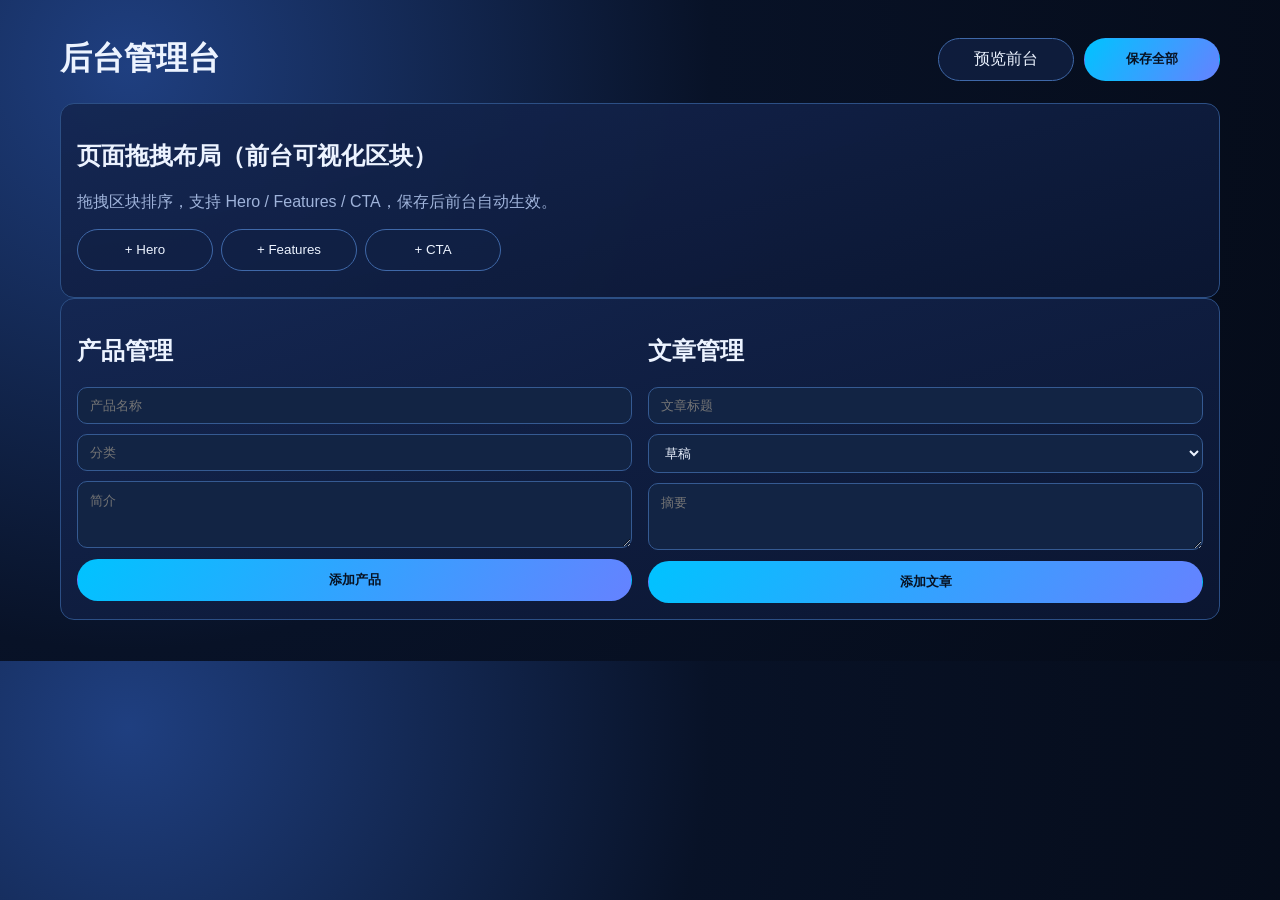
==== admin.html @ 186728f4 "Build drag-and-drop frontend layout and admin CMS for products/articles" ====
<!doctype html>
<html lang="zh-CN">
  <head>
    <meta charset="UTF-8" />
    <meta name="viewport" content="width=device-width, initial-scale=1.0" />
    <title>CanPack Pro Admin</title>
    <link rel="stylesheet" href="styles.css" />
  </head>
  <body>
    <main class="shell admin-page">
      <header class="admin-header">
        <h1>后台管理台</h1>
        <div class="admin-actions">
          <a class="btn btn-outline" href="index.html" target="_blank">预览前台</a>
          <button id="saveAllBtn" class="btn btn-primary" type="button">保存全部</button>
        </div>
      </header>

      <section class="panel">
        <h2>页面拖拽布局（前台可视化区块）</h2>
        <p class="section-sub">拖拽区块排序，支持 Hero / Features / CTA，保存后前台自动生效。</p>
        <div class="layout-toolbar">
          <button class="btn btn-outline" type="button" data-add-block="hero">+ Hero</button>
          <button class="btn btn-outline" type="button" data-add-block="features">+ Features</button>
          <button class="btn btn-outline" type="button" data-add-block="cta">+ CTA</button>
        </div>
        <div id="layoutList" class="admin-list dropzone"></div>
      </section>

      <section class="panel two-col">
        <div>
          <h2>产品管理</h2>
          <form id="productForm" class="admin-form">
            <input type="text" name="name" placeholder="产品名称" required />
            <input type="text" name="category" placeholder="分类" required />
            <textarea name="summary" rows="3" placeholder="简介" required></textarea>
            <button class="btn btn-primary" type="submit">添加产品</button>
          </form>
          <div id="productList" class="admin-list"></div>
        </div>

        <div>
          <h2>文章管理</h2>
          <form id="articleForm" class="admin-form">
            <input type="text" name="title" placeholder="文章标题" required />
            <select name="status">
              <option value="draft">草稿</option>
              <option value="published">已发布</option>
            </select>
            <textarea name="excerpt" rows="3" placeholder="摘要" required></textarea>
            <button class="btn btn-primary" type="submit">添加文章</button>
          </form>
          <div id="articleList" class="admin-list"></div>
        </div>
      </section>

      <p id="adminStatus" class="section-sub"></p>
    </main>

    <script src="admin.js"></script>
  </body>
</html>
---- styles.css ----
:root {
  --bg: #081227;
  --text: #ecf3ff;
  --muted: #9fb3da;
  --line: #2c4f85;
  --brand: #00c3ff;
  --brand2: #6582ff;
  --ok: #56d8aa;
  --danger: #ff8b8b;
}
* { box-sizing: border-box; }
html, body { margin: 0; }
body {
  font-family: Inter, "PingFang SC", "Noto Sans", sans-serif;
  background: radial-gradient(circle at 10% 10%, #1f3f80 0%, var(--bg) 45%, #050b18 100%);
  color: var(--text);
}
.shell { width: min(1160px, 94vw); margin-inline: auto; }

h1, h2, h3, p, li, span, a, button, input, textarea, small {
  white-space: normal;
  overflow-wrap: anywhere;
  word-break: break-word;
}
:lang(zh-CN) { line-break: strict; }
:lang(en) { hyphens: auto; }

.header {
  display: grid;
  grid-template-columns: auto 1fr auto;
  gap: 1rem;
  align-items: center;
  padding: 1rem 0;
  position: sticky;
  top: 0;
  z-index: 10;
  backdrop-filter: blur(8px);
}
.logo { color: #fff; text-decoration: none; font-size: 1.3rem; font-weight: 800; }
.logo span { color: var(--brand); }
.nav { display: flex; gap: .8rem; flex-wrap: wrap; }
.nav a { color: var(--muted); text-decoration: none; padding: .3rem .5rem; border-radius: 8px; }
.nav a:hover { color: #fff; background: rgba(0,195,255,.15); }
.header-actions { display: flex; gap: .6rem; flex-wrap: wrap; }

main { padding-bottom: 1.6rem; }
.hero { padding: 2.4rem 0 1.2rem; }
.badge { display: inline-block; border: 1px solid #335f99; border-radius: 999px; padding: .25rem .65rem; color: var(--brand); }
.hero h1 { font-size: clamp(1.9rem, 4.5vw, 3.3rem); margin: .7rem 0; }
.hero-sub { color: var(--muted); max-width: 72ch; }
.hero-cta { margin-top: 1rem; display: flex; gap: .7rem; flex-wrap: wrap; }

.section { padding: 1rem 0 1.2rem; }
.section-sub { color: var(--muted); }
.panel {
  background: linear-gradient(165deg, rgba(20, 38, 81, .92), rgba(11, 22, 50, .94));
  border: 1px solid var(--line);
  border-radius: 14px;
  padding: 1rem;
}

.grid { display: grid; gap: .9rem; grid-template-columns: repeat(auto-fit, minmax(240px, 1fr)); }
.grid.three { grid-template-columns: repeat(auto-fit, minmax(220px, 1fr)); }
.grid.two { grid-template-columns: repeat(auto-fit, minmax(280px, 1fr)); }
.card {
  background: linear-gradient(170deg, rgba(24, 44, 90, .95), rgba(13, 24, 56, .95));
  border: 1px solid #2d4f84;
  border-radius: 12px;
  min-height: 140px;
  padding: .9rem;
}
.card p, .card small { color: var(--muted); }

.btn {
  display: inline-flex;
  align-items: center;
  justify-content: center;
  min-height: 42px;
  min-width: 8.5rem;
  max-width: 100%;
  border-radius: 999px;
  border: 1px solid transparent;
  padding: .65rem 1rem;
  text-decoration: none;
  cursor: pointer;
}
.btn-primary { background: linear-gradient(125deg, var(--brand), var(--brand2)); color: #071121; font-weight: 700; }
.btn-outline { border-color: #3f68a8; background: rgba(17,32,69,.75); color: var(--text); }

select, input, textarea {
  background: #122444;
  color: var(--text);
  border: 1px solid #355a92;
  border-radius: 10px;
  padding: .62rem .72rem;
  max-width: 100%;
}
.lead-form, .admin-form { display: grid; gap: .65rem; max-width: 760px; }
.consent { display: flex; gap: .45rem; color: var(--muted); align-items: flex-start; }
#leadResult { min-height: 1.4rem; }
#leadResult.ok { color: var(--ok); }
#leadResult.error { color: var(--danger); }
.footer { border-top: 1px solid #2a4d84; color: var(--muted); text-align: center; padding: 1rem 0 1.3rem; }

.admin-page { padding: 1rem 0 1.6rem; }
.admin-header { display: flex; justify-content: space-between; gap: .8rem; flex-wrap: wrap; align-items: center; }
.admin-actions { display: flex; gap: .6rem; flex-wrap: wrap; }
.layout-toolbar { display: flex; gap: .5rem; flex-wrap: wrap; margin-bottom: .65rem; }
.two-col { display: grid; grid-template-columns: 1fr 1fr; gap: 1rem; }
.admin-list { display: grid; gap: .6rem; }
.admin-item {
  background: rgba(16, 30, 64, .86);
  border: 1px solid #2f507f;
  border-radius: 10px;
  padding: .7rem;
}
.admin-item-head { display: flex; justify-content: space-between; gap: .5rem; align-items: center; margin-bottom: .4rem; }
.admin-item-head button { border: 1px solid #4067a3; background: #132a54; color: #d9e7ff; border-radius: 8px; padding: .22rem .5rem; cursor: pointer; }
.dropzone .admin-item.dragging { opacity: .4; }

@media (max-width: 980px) {
  .header { grid-template-columns: 1fr; }
  .two-col { grid-template-columns: 1fr; }
}
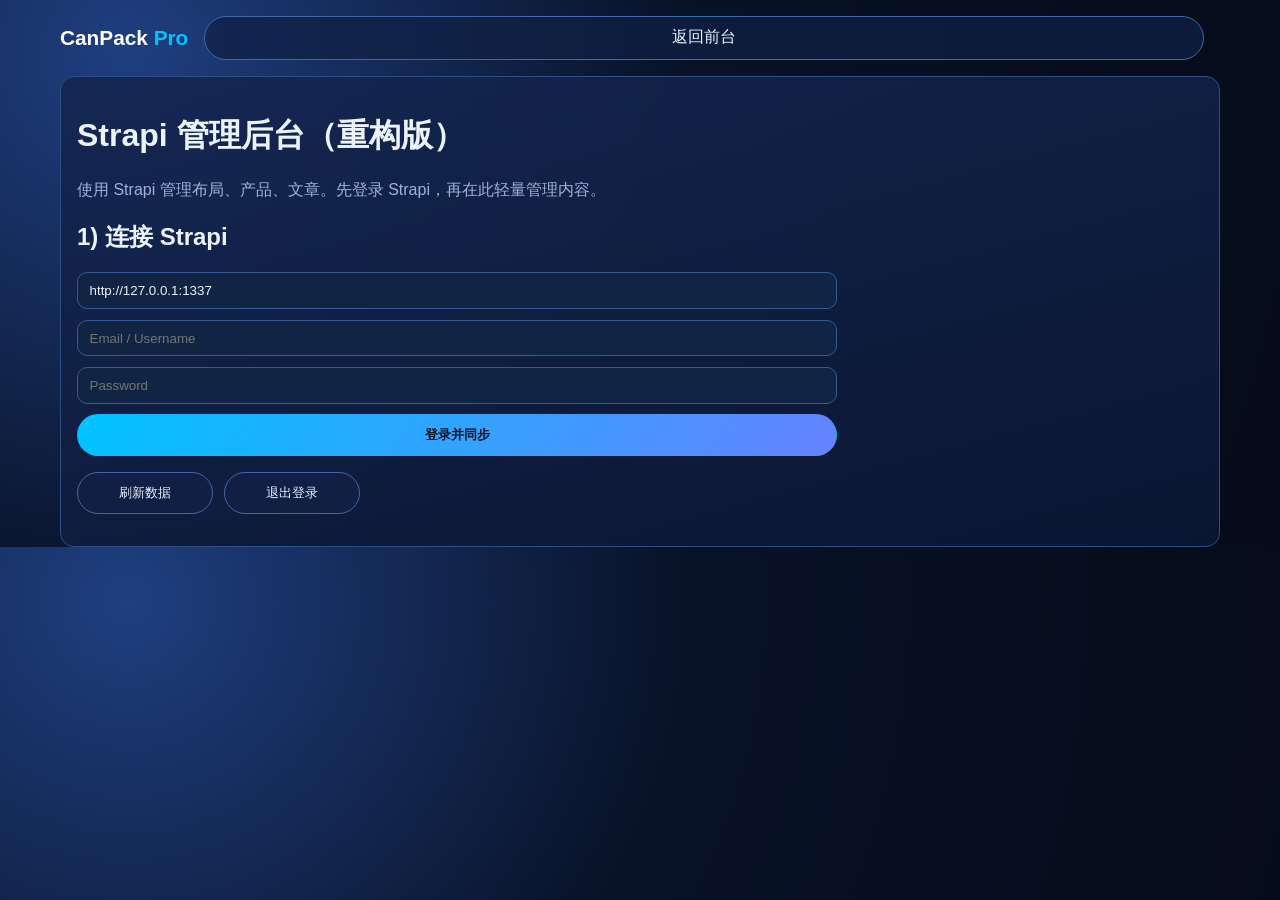
==== commit 065db519: "Refactor frontend CMS integration to Strapi" ====
--- a/admin.html
+++ b/admin.html
@@ -3,57 +3,69 @@
   <head>
     <meta charset="UTF-8" />
     <meta name="viewport" content="width=device-width, initial-scale=1.0" />
-    <title>CanPack Pro Admin</title>
+    <title>Strapi CMS Admin</title>
+    <meta name="robots" content="noindex,nofollow" />
     <link rel="stylesheet" href="styles.css" />
   </head>
   <body>
-    <main class="shell admin-page">
-      <header class="admin-header">
-        <h1>后台管理台</h1>
-        <div class="admin-actions">
-          <a class="btn btn-outline" href="index.html" target="_blank">预览前台</a>
-          <button id="saveAllBtn" class="btn btn-primary" type="button">保存全部</button>
-        </div>
-      </header>
+    <header class="header shell">
+      <a class="logo" href="index.html">CanPack <span>Pro</span></a>
+      <a class="btn btn-outline" href="index.html">返回前台</a>
+    </header>
 
-      <section class="panel">
-        <h2>页面拖拽布局（前台可视化区块）</h2>
-        <p class="section-sub">拖拽区块排序，支持 Hero / Features / CTA，保存后前台自动生效。</p>
-        <div class="layout-toolbar">
-          <button class="btn btn-outline" type="button" data-add-block="hero">+ Hero</button>
-          <button class="btn btn-outline" type="button" data-add-block="features">+ Features</button>
-          <button class="btn btn-outline" type="button" data-add-block="cta">+ CTA</button>
-        </div>
-        <div id="layoutList" class="admin-list dropzone"></div>
-      </section>
+    <main class="section shell panel">
+      <h1>Strapi 管理后台（重构版）</h1>
+      <p class="section-sub">使用 Strapi 管理布局、产品、文章。先登录 Strapi，再在此轻量管理内容。</p>
 
-      <section class="panel two-col">
-        <div>
-          <h2>产品管理</h2>
-          <form id="productForm" class="admin-form">
-            <input type="text" name="name" placeholder="产品名称" required />
-            <input type="text" name="category" placeholder="分类" required />
-            <textarea name="summary" rows="3" placeholder="简介" required></textarea>
-            <button class="btn btn-primary" type="submit">添加产品</button>
-          </form>
-          <div id="productList" class="admin-list"></div>
-        </div>
-
-        <div>
-          <h2>文章管理</h2>
-          <form id="articleForm" class="admin-form">
-            <input type="text" name="title" placeholder="文章标题" required />
-            <select name="status">
-              <option value="draft">草稿</option>
-              <option value="published">已发布</option>
-            </select>
-            <textarea name="excerpt" rows="3" placeholder="摘要" required></textarea>
-            <button class="btn btn-primary" type="submit">添加文章</button>
-          </form>
-          <div id="articleList" class="admin-list"></div>
+      <section id="loginBox" class="admin-panel">
+        <h2>1) 连接 Strapi</h2>
+        <div class="admin-form">
+          <input id="strapiUrl" type="text" placeholder="Strapi URL (e.g. http://127.0.0.1:1337)" />
+          <input id="loginEmail" type="text" placeholder="Email / Username" />
+          <input id="loginPassword" type="password" placeholder="Password" />
+          <button id="loginBtn" class="btn btn-primary" type="button">登录并同步</button>
         </div>
       </section>
 
+      <section id="cmsBox" class="admin-grid" style="display:none">
+        <article class="admin-panel">
+          <h2>布局区块</h2>
+          <div class="admin-form">
+            <input id="blockTitle" type="text" placeholder="标题" />
+            <textarea id="blockBody" rows="3" placeholder="内容"></textarea>
+            <select id="blockFit"><option value="wrap">wrap</option><option value="truncate">truncate</option><option value="auto">auto</option></select>
+            <input id="blockLines" type="number" min="1" max="4" value="2" />
+            <button id="addBlockBtn" class="btn btn-primary" type="button">新增区块</button>
+          </div>
+          <div id="blockList" class="admin-list"></div>
+        </article>
+
+        <article class="admin-panel">
+          <h2>产品管理</h2>
+          <div class="admin-form">
+            <input id="productName" type="text" placeholder="产品名" />
+            <textarea id="productDesc" rows="2" placeholder="描述"></textarea>
+            <input id="productSpec" type="text" placeholder="规格" />
+            <button id="addProductBtn" class="btn btn-primary" type="button">新增产品</button>
+          </div>
+          <div id="productList" class="admin-list"></div>
+        </article>
+
+        <article class="admin-panel">
+          <h2>文章管理</h2>
+          <div class="admin-form">
+            <input id="articleTitle" type="text" placeholder="标题" />
+            <textarea id="articleExcerpt" rows="2" placeholder="摘要"></textarea>
+            <button id="addArticleBtn" class="btn btn-primary" type="button">新增文章</button>
+          </div>
+          <div id="articleList" class="admin-list"></div>
+        </article>
+      </section>
+
+      <div class="hero-cta">
+        <button id="reloadBtn" class="btn btn-outline" type="button">刷新数据</button>
+        <button id="logoutBtn" class="btn btn-outline" type="button">退出登录</button>
+      </div>
       <p id="adminStatus" class="section-sub"></p>
     </main>
 
